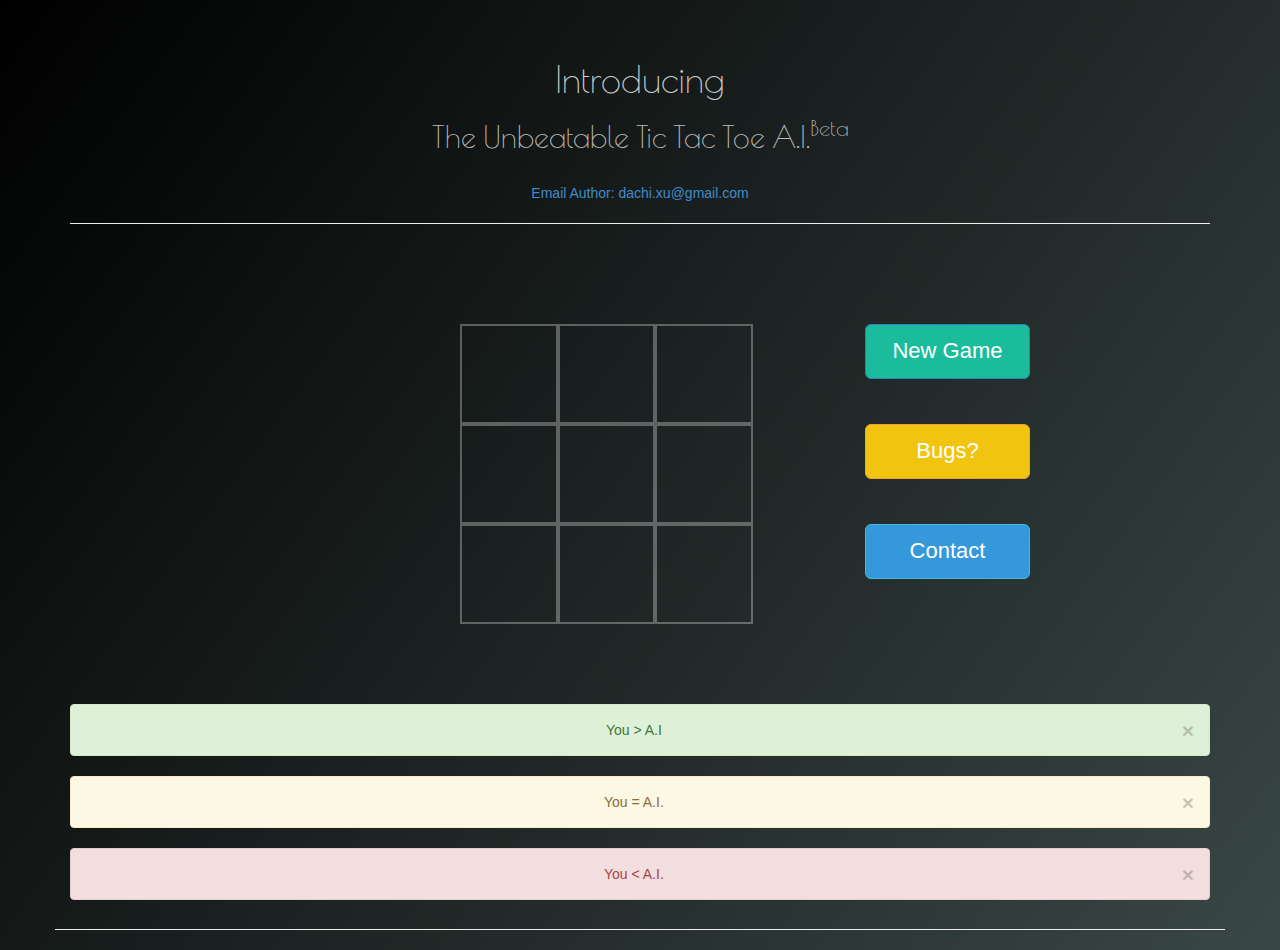
==== tictactoe.html @ 1e1e75c6 "tictactoe update 20140511" ====
<!DOCTYPE html>
<html lang="en">

 <!-- start of head -->
 <head>

  <!-- Setup -->
  <title>The Unbeatable Tic Tac Toe A.I</title>
  <meta http-equiv="X-UA-Compatible" content="IE=Edge">
  <meta charset="UTF-8">

  <!-- CSS -->
  <link rel="stylesheet" href="css/bootstrap.css">
  <link rel="stylesheet" href="css/tictactoe.css">
  <link href='http://fonts.googleapis.com/css?family=Poiret+One' rel='stylesheet' type='text/css'>
  <link href='http://fonts.googleapis.com/css?family=Merriweather' rel='stylesheet' type='text/css'>

  <style>
   h1 {
     color: #CCCCCC;
     font-family: 'Poiret One', serif;
   }

   h2 {
     color: #BBBBBB;
     font-family: 'Poiret One', serif;
   } 

   .playchart {
     left: 50%;
     top : 50%;
     margin:0 auto 0 auto;
   }
   
   .btn {
    width:100%;
   }
  </style>

 <!-- Javascript-->
 <!-- External JS-->
 <script src="js/jquery-2.0.3.min.js"></script>
 <script src="js/bootstrap.min.js"></script>

 <!-- end of head -->
 </head>

 <!-- start of body -->
 <body>

 <div class="container page-header" id="header">
   <div class="row">
    <div class="col-md-2"></div>
    <div class="col-md-8">
     <h1 style="color:#CCCCCC;">Introducing</h1>
     <h2 class="">The Unbeatable Tic Tac Toe A.I.<sup>Beta</sup></h2>
     <br/>
     <a href="mailto:dachi.xu@gmail.com">Email Author: dachi.xu@gmail.com</a>
    </div>
   </div>
   <hr/>
   
   <!-- Playground -->
   <div class="container playchart">
    <br/><br/><br/><br/>
    <div class="row chartrow" >
     <div class="col-md-1 "></div>
     <div class="col-md-1 "></div>
     <div class="col-md-1 "></div>
     <div class="col-md-1 "></div>
     <div class="col-md-1 chartunit"></div>
     <div class="col-md-1 chartunit"></div>
     <div class="col-md-1 chartunit"></div>
     <div class="col-md-1 "></div>
     <div class="col-md-2 ">
      <button class="btn btn-hg btn-primary">New Game</button>
     </div>
    </div>

    <div class="row chartrow" >
     <div class="col-md-1 "></div>
     <div class="col-md-1 "></div>
     <div class="col-md-1 "></div>
     <div class="col-md-1 "></div>
     <div class="col-md-1 chartunit"></div>
     <div class="col-md-1 chartunit"></div>
     <div class="col-md-1 chartunit"></div>
     <div class="col-md-1 "></div>
     <div class="col-md-2 ">
      <button class="btn btn-hg btn-warning" data-toggle="modal" data-target="#myModal1">Bugs?</button>

      <!-- Modal -->
<div class="modal fade" id="myModal1" tabindex="-1" role="dialog" aria-labelledby="myModalLabel" aria-hidden="true">
  <div class="modal-dialog">
    <div class="modal-content">
      <div class="modal-header">
        <button type="button" class="close" data-dismiss="modal" aria-hidden="true">&times;</button>
        <h4 class="modal-title" id="myModalLabel">What? You Say Bugs?</h4>
      </div>
      <div class="modal-body">
       <p style="text-align:left;">
       Dear Player:
       <br/>
       <br/>If you could not proceed to play the game or if you have beaten the A.I, there is a bug, 
       <br/>because this game is designed to be function well and beat you or at least not losing the game. Please call (312)-DACHI-XU for the customer service.
       <br/>
       <br/>Just Kidding. Please do not make the call.
       <br/>
       <br/>If you have encoutered a bug, please kindly let me know by email or via other contacts channles. I would appreciate your willing to help with improving this web app :) 
       <br/>
       <br/>Thanks,
       <br/>Dachi
       </p> 
      </div>
      <div class="modal-footer">
        <button type="button" class="btn btn-default" data-dismiss="modal">Close</button>
      </div>
    </div><!-- /.modal-content -->
  </div><!-- /.modal-dialog -->
</div><!-- /.modal -->
     
     </div>
    </div>

    <div class="row chartrow" >
     <div class="col-md-1 "></div>
     <div class="col-md-1 "></div>
     <div class="col-md-1 "></div>
     <div class="col-md-1 "></div>
     <div class="col-md-1 chartunit"></div>
     <div class="col-md-1 chartunit"></div>
     <div class="col-md-1 chartunit"></div>
     <div class="col-md-1 "></div>
     <div class="col-md-2 ">
      <button class="btn btn-hg btn-info" data-toggle="modal" data-target="#myModal2">Contact</button>

      <!-- Modal -->
<div class="modal fade" id="myModal2" tabindex="-1" role="dialog" aria-labelledby="myModalLabel" aria-hidden="true">
  <div class="modal-dialog">
    <div class="modal-content">
      <div class="modal-header">
        <button type="button" class="close" data-dismiss="modal" aria-hidden="true">&times;</button>
        <h4 class="modal-title" id="myModalLabel">Contact Dachi</h4>
      </div>
      <div class="modal-body">
       <p style="text-align:left;">
       Hello!
       <br/>
       <br/>My name is Dachi,  I am an international student at DePaul University while studying for my master degree of computer science. 
       <br/>
       <br/>I earned my last master of science in Finance degree at Illinois Institute of Techonology, and I was an intern/consultant at CME group for about 1 year and a half.
       <br/>
       <br/>Right now I am studying computer science at DePaul, at the same time I am learning Web / Mobile / Hardware Developments by myself.
       <br/>
       <br/>I am open to all kinds of opportunity to get involved in such projects or join a team as intern/full time. I would appreciate if could share with me about related information.
       <br/>
       
       <br/>You can contact me via email: <a href="mailto:dachi.xu@gmail.com">dachi.xu@gmail.com,</a> 
       <br/>or follow me <a href="https://twitter.com/DachiXu">@DachiXu</a> on twitter,
       <br/>my resume is available at <a href="https://www.linkedin.com/pub/dachi-xu/36/954/20a">LinkedIn</a> and personal website : <a href="https://DachiCoding.github.io">DachiCoding.github.io</a>

       <br/>
       <br/>Thanks,
       <br/>Dachi
       </p> 
      </div>
      <div class="modal-footer">
        <button type="button" class="btn btn-default" data-dismiss="modal">Close</button>
      </div>
    </div><!-- /.modal-content -->
  </div><!-- /.modal-dialog -->
</div><!-- /.modal -->

     </div>
    </div>
   </div>
   <br/><br/><br/><br/>

   <div class="alert alert-success fade in">
    <button type="button" class="close" data-dismiss="alert" aria-hidden="true">×</button>
    <p calss="text-success">You &gt A.I
    </p>
   </div>

   <div class="alert alert-warning">
    <button type="button" class="close" data-dismiss="alert" aria-hidden="true">×</button>
    <p calss="text-warning">You =  A.I.
    </p>
   </div>

   <div class="alert alert-danger">
    <button type="button" class="close" data-dismiss="alert" aria-hidden="true">×</button>
    <p calss="text-danger">You &lt  A.I.
    </p>
   </div>

 <!-- end of container -->
 </div>

 
 
 <!-- end of body -->
 </body>
</html>
---- css/tictactoe.css ----
body {
 background-image: linear-gradient(to bottom right, #000000 0%, #394745 100%);
 background-image: -webkit-linear-gradient(top left, #000000 0%, #394745 100%);
 background-image: -moz-linear-gradient(top left, #000000 0%, #394745 100%);
 background-image: -ms-linear-gradient(top left, #000000 0%, #394745 100%); 
}

#header {
 text-align:center;
}


.chartunit {
 height:100px;
 border:2px solid white;
 opacity:0.3;
}

.chartunit:hover {
 border:2px solid white;
 opacity:1.0;
}

//flat-UI
.btn {
  border: none;
  font-size: 15px;
  font-weight: normal;
  line-height: 1.4;
  border-radius: 4px;
  padding: 10px 15px;
  -webkit-font-smoothing: subpixel-antialiased;
  -webkit-transition: border .25s linear, color .25s linear, background-color .25s linear;
  transition: border .25s linear, color .25s linear, background-color .25s linear;
}
.btn:hover,
.btn:focus {
  outline: none;
  color: #ffffff;
}
.btn:active,
.btn.active {
  outline: none;
  -webkit-box-shadow: none;
  box-shadow: none;
}
.btn.disabled,
.btn[disabled],
fieldset[disabled] .btn {
  background-color: #bdc3c7;
  color: rgba(255, 255, 255, 0.75);
  opacity: 0.7;
  filter: alpha(opacity=70);
}
.btn > [class^="fui-"] {
  margin: 0 1px;
  position: relative;
  line-height: 1;
  top: 1px;
}
.btn-xs.btn > [class^="fui-"] {
  font-size: 11px;
  top: 0;
}
.btn-hg.btn > [class^="fui-"] {
  top: 2px;
}
.btn-default {
  color: #ffffff;
  background-color: #bdc3c7;
}
.btn-default:hover,
.btn-default:focus,
.btn-default:active,
.btn-default.active,
.open .dropdown-toggle.btn-default {
  color: #ffffff;
  background-color: #cacfd2;
  border-color: #cacfd2;
}
.btn-default:active,
.btn-default.active,
.open .dropdown-toggle.btn-default {
  background: #a1a6a9;
  border-color: #a1a6a9;
}
.btn-default.disabled,
.btn-default[disabled],
fieldset[disabled] .btn-default,
.btn-default.disabled:hover,
.btn-default[disabled]:hover,
fieldset[disabled] .btn-default:hover,
.btn-default.disabled:focus,
.btn-default[disabled]:focus,
fieldset[disabled] .btn-default:focus,
.btn-default.disabled:active,
.btn-default[disabled]:active,
fieldset[disabled] .btn-default:active,
.btn-default.disabled.active,
.btn-default[disabled].active,
fieldset[disabled] .btn-default.active {
  background-color: #bdc3c7;
  border-color: #bdc3c7;
}
.btn-primary {
  color: #ffffff;
  background-color: #1abc9c;
}
.btn-primary:hover,
.btn-primary:focus,
.btn-primary:active,
.btn-primary.active,
.open .dropdown-toggle.btn-primary {
  color: #ffffff;
  background-color: #48c9b0;
  border-color: #48c9b0;
}
.btn-primary:active,
.btn-primary.active,
.open .dropdown-toggle.btn-primary {
  background: #16a085;
  border-color: #16a085;
}
.btn-primary.disabled,
.btn-primary[disabled],
fieldset[disabled] .btn-primary,
.btn-primary.disabled:hover,
.btn-primary[disabled]:hover,
fieldset[disabled] .btn-primary:hover,
.btn-primary.disabled:focus,
.btn-primary[disabled]:focus,
fieldset[disabled] .btn-primary:focus,
.btn-primary.disabled:active,
.btn-primary[disabled]:active,
fieldset[disabled] .btn-primary:active,
.btn-primary.disabled.active,
.btn-primary[disabled].active,
fieldset[disabled] .btn-primary.active {
  background-color: #1abc9c;
  border-color: #1abc9c;
}
.btn-info {
  color: #ffffff;
  background-color: #3498db;
}
.btn-info:hover,
.btn-info:focus,
.btn-info:active,
.btn-info.active,
.open .dropdown-toggle.btn-info {
  color: #ffffff;
  background-color: #5dade2;
  border-color: #5dade2;
}
.btn-info:active,
.btn-info.active,
.open .dropdown-toggle.btn-info {
  background: #2c81ba;
  border-color: #2c81ba;
}
.btn-info.disabled,
.btn-info[disabled],
fieldset[disabled] .btn-info,
.btn-info.disabled:hover,
.btn-info[disabled]:hover,
fieldset[disabled] .btn-info:hover,
.btn-info.disabled:focus,
.btn-info[disabled]:focus,
fieldset[disabled] .btn-info:focus,
.btn-info.disabled:active,
.btn-info[disabled]:active,
fieldset[disabled] .btn-info:active,
.btn-info.disabled.active,
.btn-info[disabled].active,
fieldset[disabled] .btn-info.active {
  background-color: #3498db;
  border-color: #3498db;
}
.btn-danger {
  color: #ffffff;
  background-color: #e74c3c;
}
.btn-danger:hover,
.btn-danger:focus,
.btn-danger:active,
.btn-danger.active,
.open .dropdown-toggle.btn-danger {
  color: #ffffff;
  background-color: #ec7063;
  border-color: #ec7063;
}
.btn-danger:active,
.btn-danger.active,
.open .dropdown-toggle.btn-danger {
  background: #c44133;
  border-color: #c44133;
}
.btn-danger.disabled,
.btn-danger[disabled],
fieldset[disabled] .btn-danger,
.btn-danger.disabled:hover,
.btn-danger[disabled]:hover,
fieldset[disabled] .btn-danger:hover,
.btn-danger.disabled:focus,
.btn-danger[disabled]:focus,
fieldset[disabled] .btn-danger:focus,
.btn-danger.disabled:active,
.btn-danger[disabled]:active,
fieldset[disabled] .btn-danger:active,
.btn-danger.disabled.active,
.btn-danger[disabled].active,
fieldset[disabled] .btn-danger.active {
  background-color: #e74c3c;
  border-color: #e74c3c;
}
.btn-success {
  color: #ffffff;
  background-color: #2ecc71;
}
.btn-success:hover,
.btn-success:focus,
.btn-success:active,
.btn-success.active,
.open .dropdown-toggle.btn-success {
  color: #ffffff;
  background-color: #58d68d;
  border-color: #58d68d;
}
.btn-success:active,
.btn-success.active,
.open .dropdown-toggle.btn-success {
  background: #27ad60;
  border-color: #27ad60;
}
.btn-success.disabled,
.btn-success[disabled],
fieldset[disabled] .btn-success,
.btn-success.disabled:hover,
.btn-success[disabled]:hover,
fieldset[disabled] .btn-success:hover,
.btn-success.disabled:focus,
.btn-success[disabled]:focus,
fieldset[disabled] .btn-success:focus,
.btn-success.disabled:active,
.btn-success[disabled]:active,
fieldset[disabled] .btn-success:active,
.btn-success.disabled.active,
.btn-success[disabled].active,
fieldset[disabled] .btn-success.active {
  background-color: #2ecc71;
  border-color: #2ecc71;
}
.btn-warning {
  color: #ffffff;
  background-color: #f1c40f;
}
.btn-warning:hover,
.btn-warning:focus,
.btn-warning:active,
.btn-warning.active,
.open .dropdown-toggle.btn-warning {
  color: #ffffff;
  background-color: #f5d313;
  border-color: #f5d313;
}
.btn-warning:active,
.btn-warning.active,
.open .dropdown-toggle.btn-warning {
  background: #cda70d;
  border-color: #cda70d;
}
.btn-warning.disabled,
.btn-warning[disabled],
fieldset[disabled] .btn-warning,
.btn-warning.disabled:hover,
.btn-warning[disabled]:hover,
fieldset[disabled] .btn-warning:hover,
.btn-warning.disabled:focus,
.btn-warning[disabled]:focus,
fieldset[disabled] .btn-warning:focus,
.btn-warning.disabled:active,
.btn-warning[disabled]:active,
fieldset[disabled] .btn-warning:active,
.btn-warning.disabled.active,
.btn-warning[disabled].active,
fieldset[disabled] .btn-warning.active {
  background-color: #f1c40f;
  border-color: #f1c40f;
}
.btn-inverse {
  color: #ffffff;
  background-color: #34495e;
}
.btn-inverse:hover,
.btn-inverse:focus,
.btn-inverse:active,
.btn-inverse.active,
.open .dropdown-toggle.btn-inverse {
  color: #ffffff;
  background-color: #415b76;
  border-color: #415b76;
}
.btn-inverse:active,
.btn-inverse.active,
.open .dropdown-toggle.btn-inverse {
  background: #2c3e50;
  border-color: #2c3e50;
}
.btn-inverse.disabled,
.btn-inverse[disabled],
fieldset[disabled] .btn-inverse,
.btn-inverse.disabled:hover,
.btn-inverse[disabled]:hover,
fieldset[disabled] .btn-inverse:hover,
.btn-inverse.disabled:focus,
.btn-inverse[disabled]:focus,
fieldset[disabled] .btn-inverse:focus,
.btn-inverse.disabled:active,
.btn-inverse[disabled]:active,
fieldset[disabled] .btn-inverse:active,
.btn-inverse.disabled.active,
.btn-inverse[disabled].active,
fieldset[disabled] .btn-inverse.active {
  background-color: #34495e;
  border-color: #34495e;
}
.btn-embossed {
  -webkit-box-shadow: inset 0 -2px 0 rgba(0, 0, 0, 0.15);
  box-shadow: inset 0 -2px 0 rgba(0, 0, 0, 0.15);
}
.btn-embossed.active,
.btn-embossed:active {
  -webkit-box-shadow: inset 0 2px 0 rgba(0, 0, 0, 0.15);
  box-shadow: inset 0 2px 0 rgba(0, 0, 0, 0.15);
}
.btn-wide {
  min-width: 140px;
  padding-left: 30px;
  padding-right: 30px;
}
.btn-link {
  color: #16a085;
}
.btn-link:hover,
.btn-link:focus {
  color: #1abc9c;
  text-decoration: underline;
  background-color: transparent;
}
.btn-link[disabled]:hover,
fieldset[disabled] .btn-link:hover,
.btn-link[disabled]:focus,
fieldset[disabled] .btn-link:focus {
  color: #bdc3c7;
  text-decoration: none;
}
.btn-hg {
  padding: 13px 20px;
  font-size: 22px;
  line-height: 1.227;
  border-radius: 6px;
}
.btn-lg {
  padding: 10px 19px;
  font-size: 17px;
  line-height: 1.471;
  border-radius: 6px;
}
.btn-sm {
  padding: 9px 13px;
  font-size: 13px;
  line-height: 1.385;
  border-radius: 4px;
}
.btn-xs {
  padding: 6px 9px;
  font-size: 12px;
  line-height: 1.083;
  border-radius: 3px;
}
.btn-tip {
  font-weight: 300;
  padding-left: 10px;
  font-size: 92%;
}
.btn-block {
  white-space: normal;
}
.btn-default .caret {
  border-top-color: #ffffff;
}
.btn-primary .caret,
.btn-success .caret,
.btn-warning .caret,
.btn-danger .caret,
.btn-info .caret {
  border-top-color: #ffffff;
}
.dropup .btn-default .caret {
  border-bottom-color: #ffffff;
}
.dropup .btn-primary .caret,
.dropup .btn-success .caret,
.dropup .btn-warning .caret,
.dropup .btn-danger .caret,
.dropup .btn-info .caret {
  border-bottom-color: #ffffff;
}
.btn-group-xs > .btn {
  padding: 6px 9px;
  font-size: 12px;
  line-height: 1.083;
  border-radius: 3px;
}
.btn-group-sm > .btn {
  padding: 9px 13px;
  font-size: 13px;
  line-height: 1.385;
  border-radius: 4px;
}
.btn-group-lg > .btn {
  padding: 10px 19px;
  font-size: 17px;
  line-height: 1.471;
  border-radius: 6px;
}
.btn-group-gh > .btn {
  padding: 13px 20px;
  font-size: 22px;
  line-height: 1.227;
  border-radius: 6px;
}
.btn-group > .btn + .btn {
  margin-left: 0;
}
.btn-group > .btn + .dropdown-toggle {
  border-left: 2px solid rgba(52, 73, 94, 0.15);
  padding-left: 12px;
  padding-right: 12px;
}
.btn-group > .btn + .dropdown-toggle .caret {
  margin-left: 3px;
  margin-right: 3px;
}
.btn-group > .btn.btn-gh + .dropdown-toggle .caret {
  margin-left: 7px;
  margin-right: 7px;
}
.btn-group > .btn.btn-sm + .dropdown-toggle .caret {
  margin-left: 0;
  margin-right: 0;
}
.dropdown-toggle .caret {
  margin-left: 8px;
}
.btn-group > .btn,
.btn-group > .dropdown-menu,
.btn-group > .popover {
  font-weight: 400;
}
.btn-group:focus .dropdown-toggle {
  outline: none;
  -webkit-transition: 0.25s;
  transition: 0.25s;
}
.btn-group.open .dropdown-toggle {
  color: rgba(255, 255, 255, 0.75);
  -webkit-box-shadow: none;
  box-shadow: none;
}
.btn-toolbar .btn.active {
  color: #ffffff;
}
.btn-toolbar .btn > [class^="fui-"] {
  font-size: 16px;
  margin: 0 1px;
}
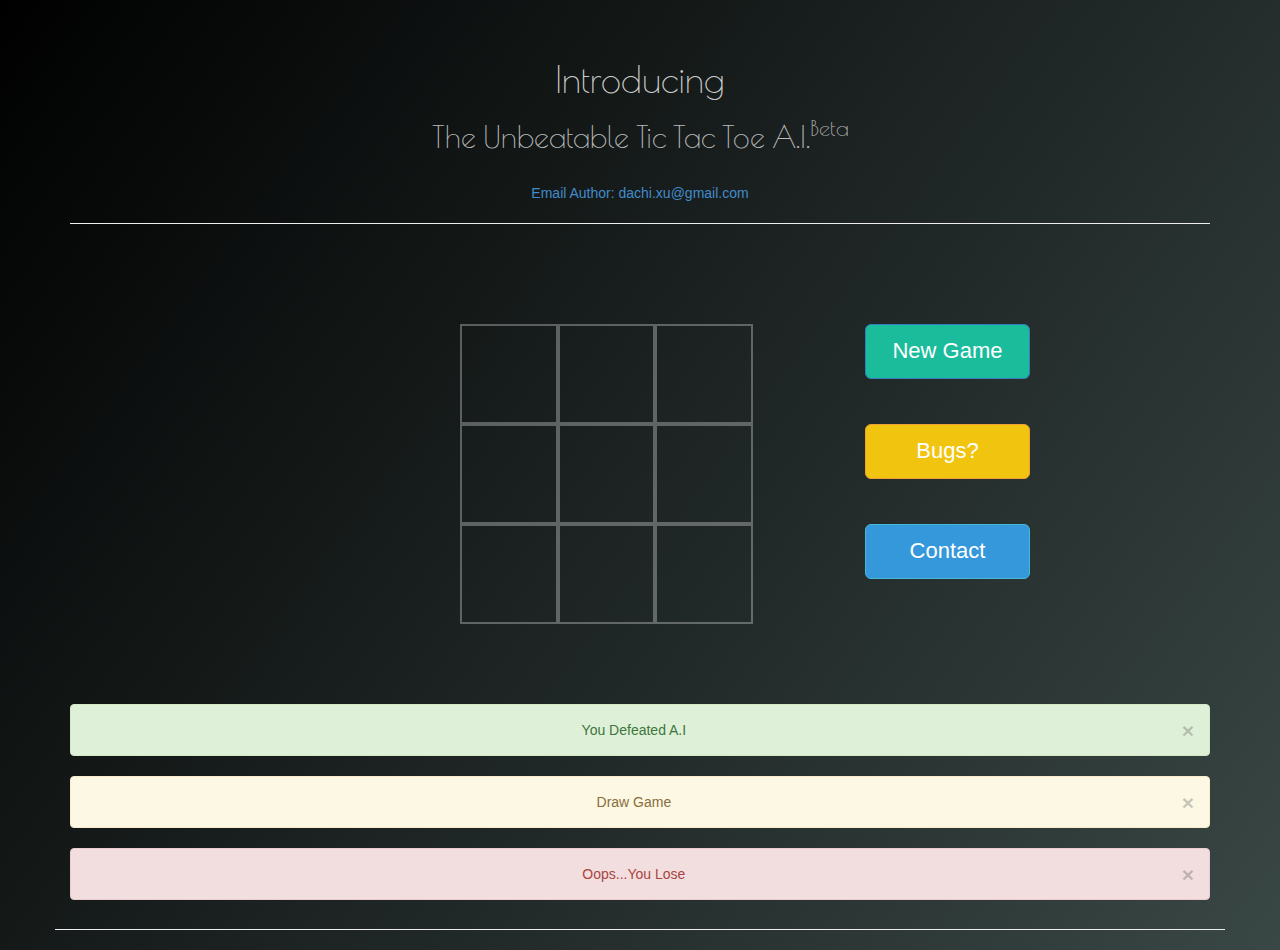
==== commit 37fa829b: "tictactoe update 20140513" ====
--- a/tictactoe.html
+++ b/tictactoe.html
@@ -14,6 +14,7 @@
   <link rel="stylesheet" href="css/tictactoe.css">
   <link href='http://fonts.googleapis.com/css?family=Poiret+One' rel='stylesheet' type='text/css'>
   <link href='http://fonts.googleapis.com/css?family=Merriweather' rel='stylesheet' type='text/css'>
+  <link href='http://fonts.googleapis.com/css?family=Montserrat+Alternates' rel='stylesheet' type='text/css'>
 
   <style>
    h1 {
@@ -41,6 +42,9 @@
  <!-- External JS-->
  <script src="js/jquery-2.0.3.min.js"></script>
  <script src="js/bootstrap.min.js"></script>
+ <script src="js/tictactoe.js"></script>
+ <script>
+ </script>
 
  <!-- end of head -->
  </head>
@@ -68,12 +72,12 @@
      <div class="col-md-1 "></div>
      <div class="col-md-1 "></div>
      <div class="col-md-1 "></div>
-     <div class="col-md-1 chartunit"></div>
-     <div class="col-md-1 chartunit"></div>
-     <div class="col-md-1 chartunit"></div>
+     <div class="col-md-1 chartunit" id="c1"></div>
+     <div class="col-md-1 chartunit" id="c2"></div>
+     <div class="col-md-1 chartunit" id="c3"></div>
      <div class="col-md-1 "></div>
      <div class="col-md-2 ">
-      <button class="btn btn-hg btn-primary">New Game</button>
+      <button class="btn btn-hg btn-primary" id="newBtn">New Game</button>
      </div>
     </div>
 
@@ -82,9 +86,9 @@
      <div class="col-md-1 "></div>
      <div class="col-md-1 "></div>
      <div class="col-md-1 "></div>
-     <div class="col-md-1 chartunit"></div>
-     <div class="col-md-1 chartunit"></div>
-     <div class="col-md-1 chartunit"></div>
+     <div class="col-md-1 chartunit" id="c4"></div>
+     <div class="col-md-1 chartunit" id="c5"></div>
+     <div class="col-md-1 chartunit" id="c6"></div>
      <div class="col-md-1 "></div>
      <div class="col-md-2 ">
       <button class="btn btn-hg btn-warning" data-toggle="modal" data-target="#myModal1">Bugs?</button>
@@ -101,8 +105,9 @@
        <p style="text-align:left;">
        Dear Player:
        <br/>
-       <br/>If you could not proceed to play the game or if you have beaten the A.I, there is a bug, 
-       <br/>because this game is designed to be function well and beat you or at least not losing the game. Please call (312)-DACHI-XU for the customer service.
+       <br/>If you could not proceed to play the game or if you have beaten the A.I, then there is a bug.
+       <br/>
+       <br/>Because this game is designed to function well and beat you or at least not losing the game. Please call (312)-DACHI-XU for the customer service.
        <br/>
        <br/>Just Kidding. Please do not make the call.
        <br/>
@@ -127,9 +132,9 @@
      <div class="col-md-1 "></div>
      <div class="col-md-1 "></div>
      <div class="col-md-1 "></div>
-     <div class="col-md-1 chartunit"></div>
-     <div class="col-md-1 chartunit"></div>
-     <div class="col-md-1 chartunit"></div>
+     <div class="col-md-1 chartunit" id="c7"></div>
+     <div class="col-md-1 chartunit" id="c8"></div>
+     <div class="col-md-1 chartunit" id="c9"></div>
      <div class="col-md-1 "></div>
      <div class="col-md-2 ">
       <button class="btn btn-hg btn-info" data-toggle="modal" data-target="#myModal2">Contact</button>
@@ -150,14 +155,16 @@
        <br/>
        <br/>I earned my last master of science in Finance degree at Illinois Institute of Techonology, and I was an intern/consultant at CME group for about 1 year and a half.
        <br/>
-       <br/>Right now I am studying computer science at DePaul, at the same time I am learning Web / Mobile / Hardware Developments by myself.
-       <br/>
-       <br/>I am open to all kinds of opportunity to get involved in such projects or join a team as intern/full time. I would appreciate if could share with me about related information.
+       <br/>Right now I am studying computer science at DePaul, at the same time I am learning web / mobile / hardware developing by myself.
+       <br/>
+       <br/>I am open to all kinds of opportunity to get involved in web / mobile projects or join a team as an intern/full time. I would really appreciate if you could share with me about related information.
        <br/>
        
-       <br/>You can contact me via email: <a href="mailto:dachi.xu@gmail.com">dachi.xu@gmail.com,</a> 
-       <br/>or follow me <a href="https://twitter.com/DachiXu">@DachiXu</a> on twitter,
-       <br/>my resume is available at <a href="https://www.linkedin.com/pub/dachi-xu/36/954/20a">LinkedIn</a> and personal website : <a href="https://DachiCoding.github.io">DachiCoding.github.io</a>
+       <br/>You can contact me via email: <a href="mailto:dachi.xu@gmail.com">dachi.xu@gmail.com,</a>  or follow me <a href="https://twitter.com/DachiXu">@DachiXu</a> on twitter,
+       <br/>my resume is available at <a href="https://www.linkedin.com/pub/dachi-xu/36/954/20a">LinkedIn</a> and personal website: <a href="https://DachiCoding.github.io">DachiCoding.github.io</a>
+
+       <br/>
+       <br/>Have a nice day!
 
        <br/>
        <br/>Thanks,
@@ -178,19 +185,18 @@
 
    <div class="alert alert-success fade in">
     <button type="button" class="close" data-dismiss="alert" aria-hidden="true">×</button>
-    <p calss="text-success">You &gt A.I
+    <p calss="text-success" id="wininfo">You Defeated A.I
     </p>
    </div>
 
    <div class="alert alert-warning">
     <button type="button" class="close" data-dismiss="alert" aria-hidden="true">×</button>
-    <p calss="text-warning">You =  A.I.
-    </p>
+    <p calss="text-warning" id="drawinfo">Draw Game    </p>
    </div>
 
    <div class="alert alert-danger">
     <button type="button" class="close" data-dismiss="alert" aria-hidden="true">×</button>
-    <p calss="text-danger">You &lt  A.I.
+    <p calss="text-danger" id="loseinfo">Oops...You Lose
     </p>
    </div>
 
--- a/css/tictactoe.css
+++ b/css/tictactoe.css
@@ -9,11 +9,14 @@
  text-align:center;
 }
 
-
 .chartunit {
  height:100px;
  border:2px solid white;
  opacity:0.3;
+ vertical-align:middle;
+ font-size:70px;
+ font-family: 'Montserrat Alternates', sans-serif;
+ color:#FFFFFF;
 }
 
 .chartunit:hover {
@@ -475,4 +478,3 @@
   font-size: 16px;
   margin: 0 1px;
 }
-
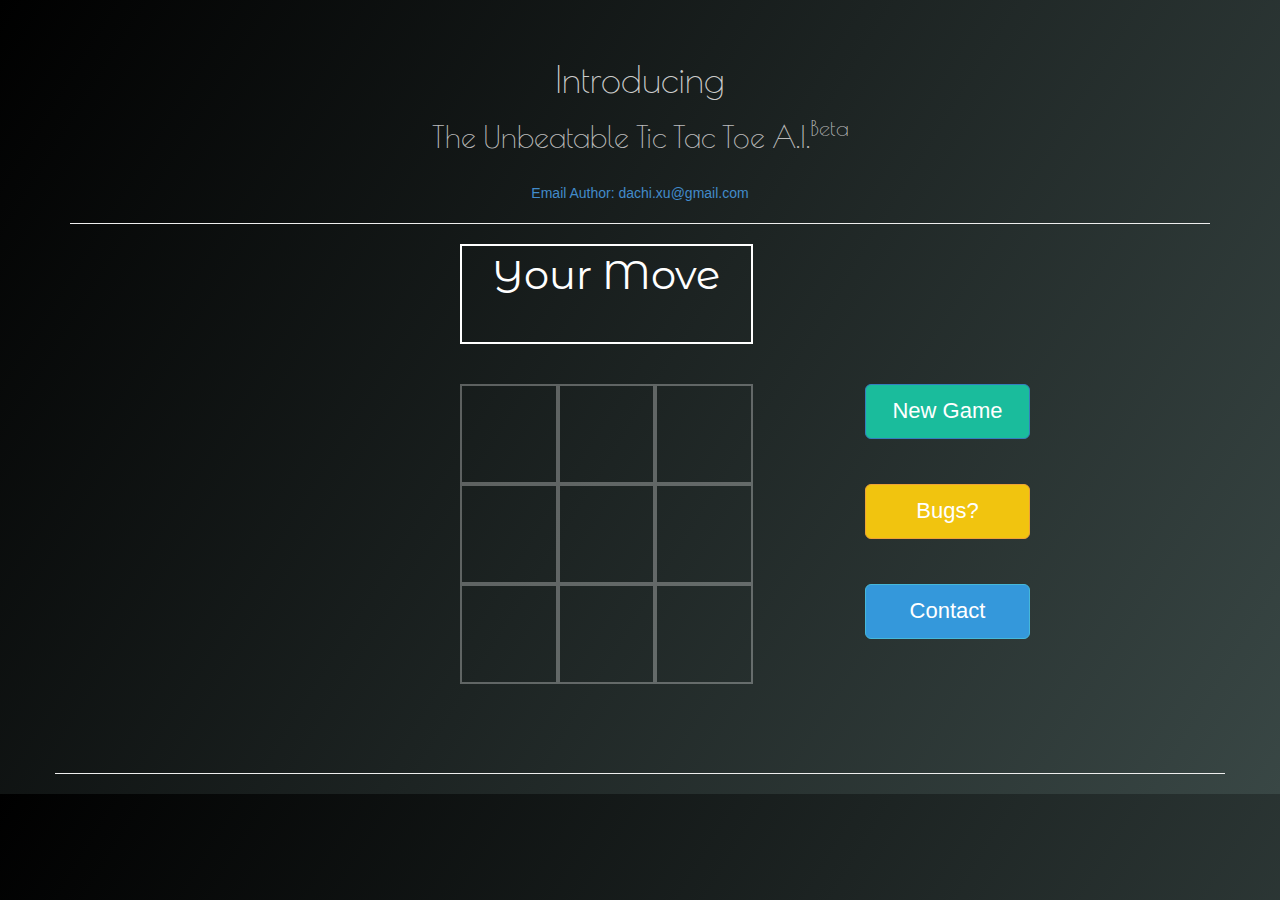
==== commit 268f8a67: "tictactoe update 20140525" ====
--- a/tictactoe.html
+++ b/tictactoe.html
@@ -66,7 +66,15 @@
    
    <!-- Playground -->
    <div class="container playchart">
-    <br/><br/><br/><br/>
+     <!-- HUD -->
+    <div class="row chartrow" >
+     <div class="col-md-1 "></div>
+     <div class="col-md-1 "></div>
+     <div class="col-md-1 "></div>
+     <div class="col-md-1 "></div>
+     <div class="col-md-3 chartunit" id="HUD"></div>
+    </div>
+    <br/><br/>
     <div class="row chartrow" >
      <div class="col-md-1 "></div>
      <div class="col-md-1 "></div>
@@ -183,18 +191,18 @@
    </div>
    <br/><br/><br/><br/>
 
-   <div class="alert alert-success fade in">
+   <div class="alert alert-success fade in" id="winDiv">
     <button type="button" class="close" data-dismiss="alert" aria-hidden="true">×</button>
     <p calss="text-success" id="wininfo">You Defeated A.I
     </p>
    </div>
 
-   <div class="alert alert-warning">
+   <div class="alert alert-warning" id="drawDiv">
     <button type="button" class="close" data-dismiss="alert" aria-hidden="true">×</button>
     <p calss="text-warning" id="drawinfo">Draw Game    </p>
    </div>
 
-   <div class="alert alert-danger">
+   <div class="alert alert-danger" id="loseDiv">
     <button type="button" class="close" data-dismiss="alert" aria-hidden="true">×</button>
     <p calss="text-danger" id="loseinfo">Oops...You Lose
     </p>
--- a/css/tictactoe.css
+++ b/css/tictactoe.css
@@ -7,6 +7,15 @@
 
 #header {
  text-align:center;
+}
+
+#HUD {
+ text-align:center;
+ vertical-align:middle;
+ font-size:40px;
+ opacity:1.0;
+ //animation:HUDBlink 2s;
+ //-webkit-animation:HUDBlink 2s;
 }
 
 .chartunit {
@@ -22,6 +31,25 @@
 .chartunit:hover {
  border:2px solid white;
  opacity:1.0;
+}
+
+#winDiv {
+ display:none;
+}
+
+#drawDiv {
+ display:none;
+}
+
+#loseDiv {
+ display:none;
+}
+
+.cubicSpin {
+ transform:rotateY(180deg);
+ -webkit-transform:rotateY(180deg);
+ transition:1s;
+ -webkit-transition:1s;
 }
 
 //flat-UI
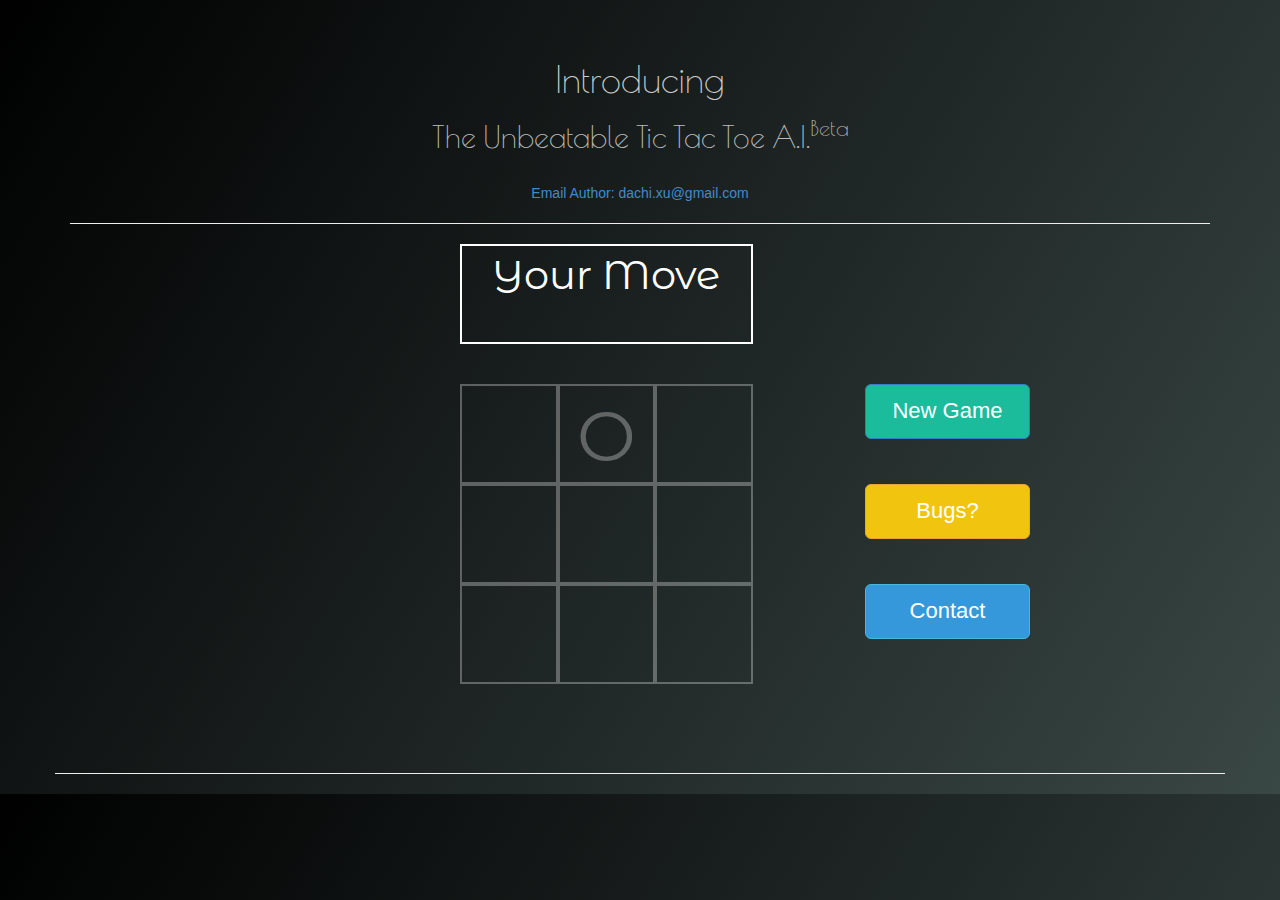
==== commit d73cbd68: "tictactoe update 20140526" ====
--- a/tictactoe.html
+++ b/tictactoe.html
@@ -36,6 +36,7 @@
    .btn {
     width:100%;
    }
+
   </style>
 
  <!-- Javascript-->
@@ -72,7 +73,7 @@
      <div class="col-md-1 "></div>
      <div class="col-md-1 "></div>
      <div class="col-md-1 "></div>
-     <div class="col-md-3 chartunit" id="HUD"></div>
+     <div class="col-md-3 chartHUD" id="HUD"></div>
     </div>
     <br/><br/>
     <div class="row chartrow" >
--- a/css/tictactoe.css
+++ b/css/tictactoe.css
@@ -14,8 +14,18 @@
  vertical-align:middle;
  font-size:40px;
  opacity:1.0;
- //animation:HUDBlink 2s;
- //-webkit-animation:HUDBlink 2s;
+ animation: 1.5s hudBlink infinite alternate ease-in-out;
+ -webkit-animation: 1.5s hudBlink infinite alternate ease-in-out;
+}
+
+.chartHUD {
+ height:100px;
+ border:2px solid white;
+ opacity:0.3;
+ vertical-align:middle;
+ font-size:70px;
+ font-family: 'Montserrat Alternates', sans-serif;
+ color:#FFFFFF;
 }
 
 .chartunit {
@@ -46,10 +56,38 @@
 }
 
 .cubicSpin {
- transform:rotateY(180deg);
- -webkit-transform:rotateY(180deg);
- transition:1s;
- -webkit-transition:1s;
+ /*
+ transform: rotateY(360deg);
+ -webkit-transform: rotateY(360deg);
+ transition: 1s;
+ -webkit-transition: 1s;
+ */
+ animation: 0.65s cbcSpin ;
+ -webkit-animation: 0.65s cbcSpin ;
+}
+
+@keyframes cbcSpin {
+ 0% {transform: rotateY(0deg);}
+ 50% {transform: rotateY(180deg);}
+ 100% {transform: rotateY(360deg);}
+}
+
+@-webkit-keyframes cbcSpin {
+ 0% {-webkit-transform: rotateY(0deg);}
+ 50% {-webkit-transform: rotateY(180deg);}
+ 100% {webkit-transform: rotateY(360deg);}
+}
+
+@keyframes hudBlink {
+ 0% { border:2px solid white;}
+ 50% {border:2px solid grey;}
+ 100% { border:2px solid white;}
+}
+
+@-webkit-keyframes hudBlink {
+ 0% { border:2px solid white;}
+ 50% {border:2px solid grey;}
+ 100% { border:2px solid white;}
 }
 
 //flat-UI
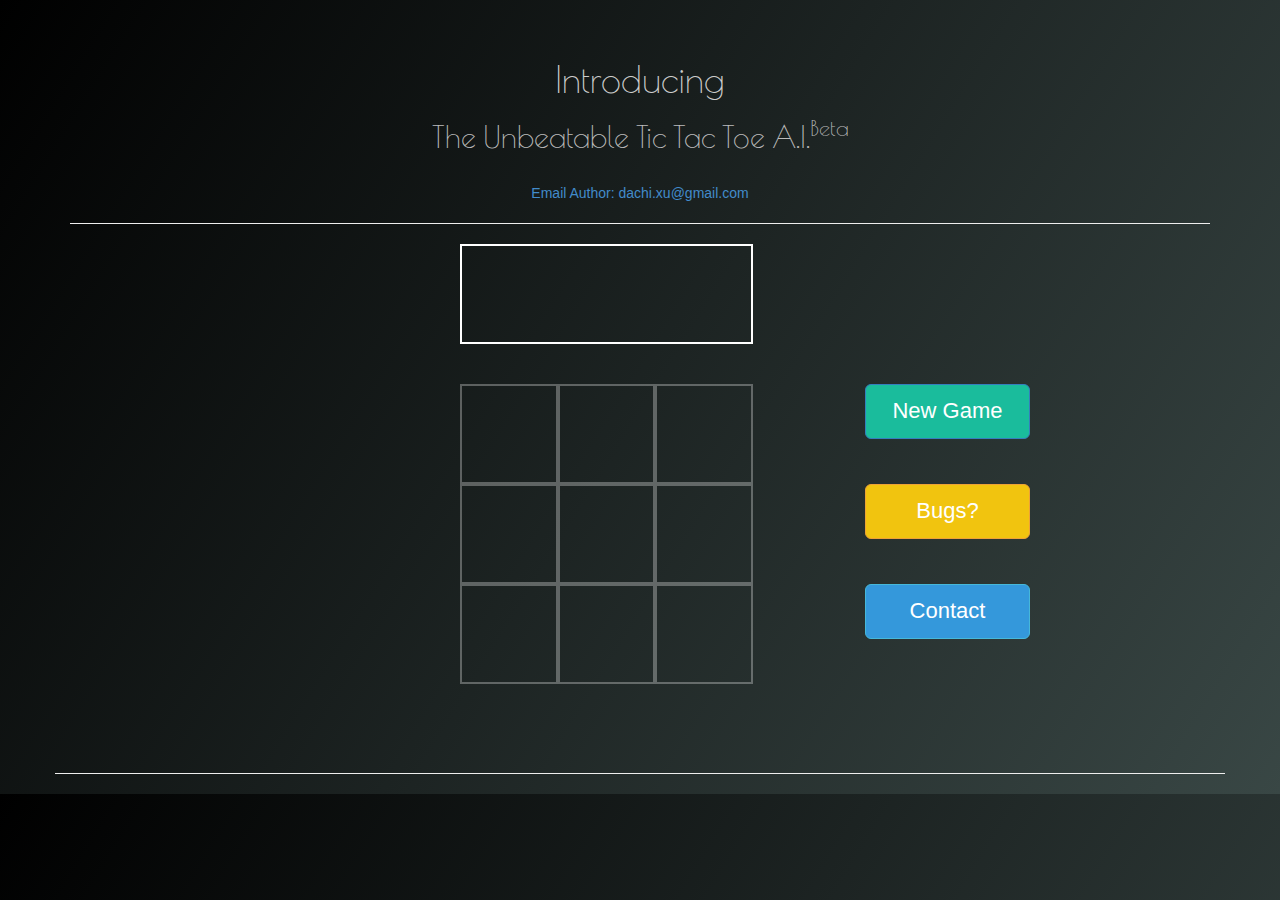
==== commit 7fb55432: "tictactoe update 20140921" ====
--- a/tictactoe.html
+++ b/tictactoe.html
@@ -39,13 +39,6 @@
 
   </style>
 
- <!-- Javascript-->
- <!-- External JS-->
- <script src="js/jquery-2.0.3.min.js"></script>
- <script src="js/bootstrap.min.js"></script>
- <script src="js/tictactoe.js"></script>
- <script>
- </script>
 
  <!-- end of head -->
  </head>
@@ -212,7 +205,13 @@
  <!-- end of container -->
  </div>
 
- 
+ <!-- Javascript-->
+ <!-- External JS-->
+ <script src="js/jquery-2.0.3.min.js"></script>
+ <script src="js/bootstrap.min.js"></script>
+ <script src="js/tictactoe.js"></script>
+ <script>
+ </script>
  
  <!-- end of body -->
  </body>
--- a/css/tictactoe.css
+++ b/css/tictactoe.css
@@ -21,7 +21,7 @@
 .chartHUD {
  height:100px;
  border:2px solid white;
- opacity:0.3;
+ opacity:0.5;
  vertical-align:middle;
  font-size:70px;
  font-family: 'Montserrat Alternates', sans-serif;
@@ -56,14 +56,17 @@
 }
 
 .cubicSpin {
- /*
- transform: rotateY(360deg);
- -webkit-transform: rotateY(360deg);
- transition: 1s;
- -webkit-transition: 1s;
- */
  animation: 0.65s cbcSpin ;
  -webkit-animation: 0.65s cbcSpin ;
+}
+
+.clicked {
+ opacity:1.0;
+ border:3px solid white;
+}
+
+.clickable {
+ 
 }
 
 @keyframes cbcSpin {
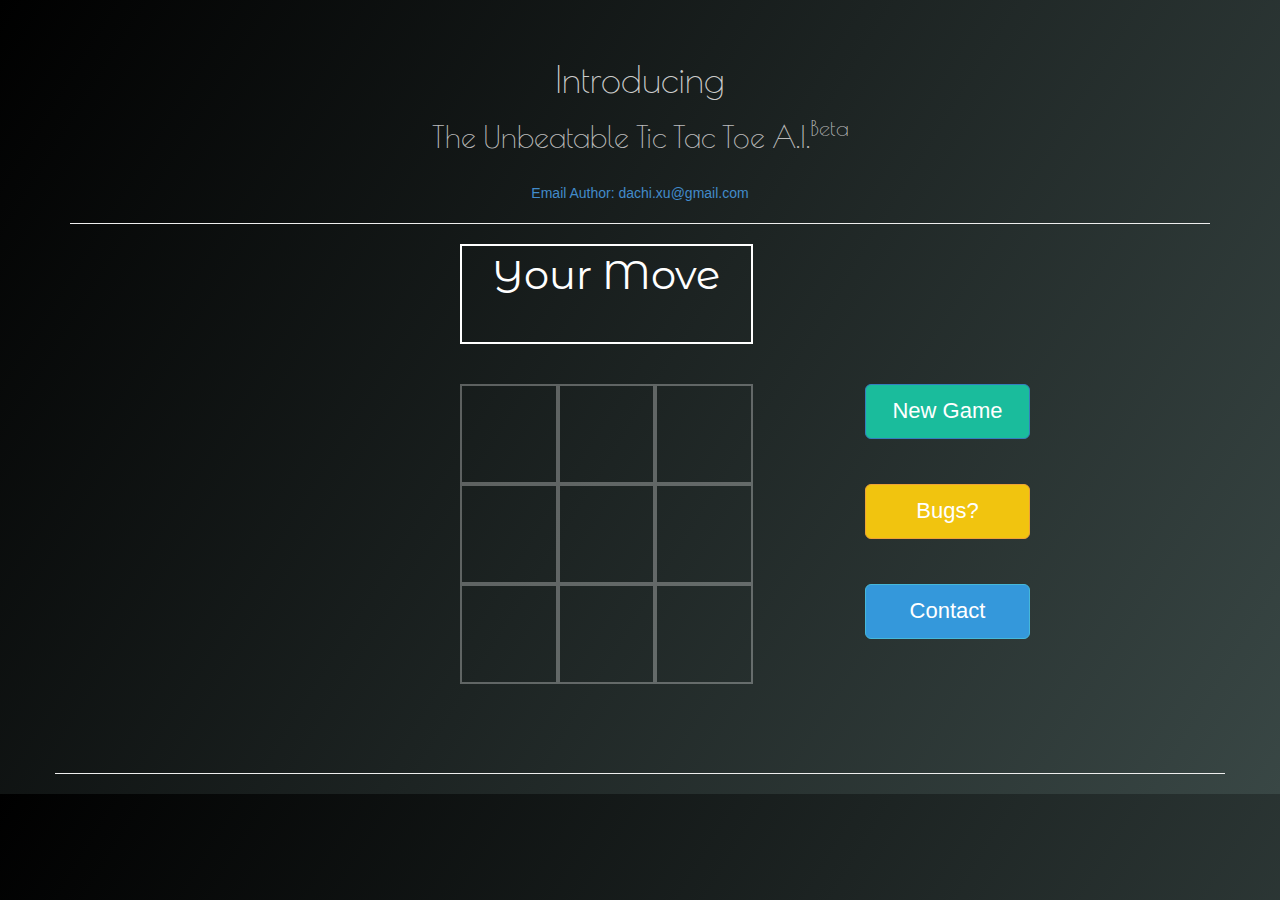
==== commit 0ff51bc5: "tictactoe update 20140921" ====
--- a/tictactoe.html
+++ b/tictactoe.html
@@ -15,30 +15,6 @@
   <link href='http://fonts.googleapis.com/css?family=Poiret+One' rel='stylesheet' type='text/css'>
   <link href='http://fonts.googleapis.com/css?family=Merriweather' rel='stylesheet' type='text/css'>
   <link href='http://fonts.googleapis.com/css?family=Montserrat+Alternates' rel='stylesheet' type='text/css'>
-
-  <style>
-   h1 {
-     color: #CCCCCC;
-     font-family: 'Poiret One', serif;
-   }
-
-   h2 {
-     color: #BBBBBB;
-     font-family: 'Poiret One', serif;
-   } 
-
-   .playchart {
-     left: 50%;
-     top : 50%;
-     margin:0 auto 0 auto;
-   }
-   
-   .btn {
-    width:100%;
-   }
-
-  </style>
-
 
  <!-- end of head -->
  </head>
@@ -96,35 +72,35 @@
       <button class="btn btn-hg btn-warning" data-toggle="modal" data-target="#myModal1">Bugs?</button>
 
       <!-- Modal -->
-<div class="modal fade" id="myModal1" tabindex="-1" role="dialog" aria-labelledby="myModalLabel" aria-hidden="true">
-  <div class="modal-dialog">
-    <div class="modal-content">
-      <div class="modal-header">
-        <button type="button" class="close" data-dismiss="modal" aria-hidden="true">&times;</button>
-        <h4 class="modal-title" id="myModalLabel">What? You Say Bugs?</h4>
-      </div>
-      <div class="modal-body">
-       <p style="text-align:left;">
-       Dear Player:
-       <br/>
-       <br/>If you could not proceed to play the game or if you have beaten the A.I, then there is a bug.
-       <br/>
-       <br/>Because this game is designed to function well and beat you or at least not losing the game. Please call (312)-DACHI-XU for the customer service.
-       <br/>
-       <br/>Just Kidding. Please do not make the call.
-       <br/>
-       <br/>If you have encoutered a bug, please kindly let me know by email or via other contacts channles. I would appreciate your willing to help with improving this web app :) 
-       <br/>
-       <br/>Thanks,
-       <br/>Dachi
-       </p> 
-      </div>
-      <div class="modal-footer">
-        <button type="button" class="btn btn-default" data-dismiss="modal">Close</button>
-      </div>
-    </div><!-- /.modal-content -->
-  </div><!-- /.modal-dialog -->
-</div><!-- /.modal -->
+      <div class="modal fade" id="myModal1" tabindex="-1" role="dialog" aria-labelledby="myModalLabel" aria-hidden="true">
+        <div class="modal-dialog">
+          <div class="modal-content">
+            <div class="modal-header">
+              <button type="button" class="close" data-dismiss="modal" aria-hidden="true">&times;</button>
+              <h4 class="modal-title" id="myModalLabel">What? You Say Bugs?</h4>
+            </div>
+            <div class="modal-body">
+             <p style="text-align:left;">
+             Dear Player:
+             <br/>
+             <br/>If you could not proceed to play the game or if you have beaten the A.I, then there is a bug.
+             <br/>
+             <br/>Because this game is designed to function well and beat you or at least not losing the game. Please call (312)-DACHI-XU for the customer service.
+             <br/>
+             <br/>Just Kidding. Please do not make the call.
+             <br/>
+             <br/>If you have encoutered a bug, please kindly let me know by email or via other contacts channles. I would appreciate your willing to help with improving this web app :) 
+             <br/>
+             <br/>Thanks,
+             <br/>Dachi
+             </p> 
+            </div>
+            <div class="modal-footer">
+              <button type="button" class="btn btn-default" data-dismiss="modal">Close</button>
+            </div>
+          </div><!-- /.modal-content -->
+        </div><!-- /.modal-dialog -->
+      </div><!-- /.modal -->
      
      </div>
     </div>
@@ -142,49 +118,50 @@
       <button class="btn btn-hg btn-info" data-toggle="modal" data-target="#myModal2">Contact</button>
 
       <!-- Modal -->
-<div class="modal fade" id="myModal2" tabindex="-1" role="dialog" aria-labelledby="myModalLabel" aria-hidden="true">
-  <div class="modal-dialog">
-    <div class="modal-content">
-      <div class="modal-header">
-        <button type="button" class="close" data-dismiss="modal" aria-hidden="true">&times;</button>
-        <h4 class="modal-title" id="myModalLabel">Contact Dachi</h4>
-      </div>
-      <div class="modal-body">
-       <p style="text-align:left;">
-       Hello!
-       <br/>
-       <br/>My name is Dachi,  I am an international student at DePaul University while studying for my master degree of computer science. 
-       <br/>
-       <br/>I earned my last master of science in Finance degree at Illinois Institute of Techonology, and I was an intern/consultant at CME group for about 1 year and a half.
-       <br/>
-       <br/>Right now I am studying computer science at DePaul, at the same time I am learning web / mobile / hardware developing by myself.
-       <br/>
-       <br/>I am open to all kinds of opportunity to get involved in web / mobile projects or join a team as an intern/full time. I would really appreciate if you could share with me about related information.
-       <br/>
-       
-       <br/>You can contact me via email: <a href="mailto:dachi.xu@gmail.com">dachi.xu@gmail.com,</a>  or follow me <a href="https://twitter.com/DachiXu">@DachiXu</a> on twitter,
-       <br/>my resume is available at <a href="https://www.linkedin.com/pub/dachi-xu/36/954/20a">LinkedIn</a> and personal website: <a href="https://DachiCoding.github.io">DachiCoding.github.io</a>
-
-       <br/>
-       <br/>Have a nice day!
-
-       <br/>
-       <br/>Thanks,
-       <br/>Dachi
-       </p> 
-      </div>
-      <div class="modal-footer">
-        <button type="button" class="btn btn-default" data-dismiss="modal">Close</button>
-      </div>
-    </div><!-- /.modal-content -->
-  </div><!-- /.modal-dialog -->
-</div><!-- /.modal -->
+      <div class="modal fade" id="myModal2" tabindex="-1" role="dialog" aria-labelledby="myModalLabel" aria-hidden="true">
+        <div class="modal-dialog">
+          <div class="modal-content">
+            <div class="modal-header">
+              <button type="button" class="close" data-dismiss="modal" aria-hidden="true">&times;</button>
+              <h4 class="modal-title" id="myModalLabel">Contact Dachi</h4>
+            </div>
+            <div class="modal-body">
+             <p style="text-align:left;">
+             Hello!
+             <br/>
+             <br/>My name is Dachi,  I am an international student at DePaul University while studying for my master degree of computer science. 
+             <br/>
+             <br/>I earned my last master of science in Finance degree at Illinois Institute of Techonology, and I was an intern/consultant at CME group for about 1 year and a half.
+             <br/>
+             <br/>Right now I am studying computer science at DePaul, at the same time I am learning web / mobile / hardware developing by myself.
+             <br/>
+             <br/>I am open to all kinds of opportunity to get involved in web / mobile projects or join a team as an intern/full time. I would really appreciate if you could share with me about related information.
+             <br/>
+             
+             <br/>You can contact me via email: <a href="mailto:dachi.xu@gmail.com">dachi.xu@gmail.com,</a>  or follow me <a href="https://twitter.com/DachiXu">@DachiXu</a> on twitter,
+             <br/>my resume is available at <a href="https://www.linkedin.com/pub/dachi-xu/36/954/20a">LinkedIn</a> and personal website: <a href="http://dachicj.com">dachicj.com</a>
+      
+             <br/>
+             <br/>Have a nice day!
+      
+             <br/>
+             <br/>Thanks,
+             <br/>Dachi
+             </p> 
+            </div>
+            <div class="modal-footer">
+              <button type="button" class="btn btn-default" data-dismiss="modal">Close</button>
+            </div>
+          </div><!-- /.modal-content -->
+        </div><!-- /.modal-dialog -->
+      </div><!-- /.modal -->
 
      </div>
     </div>
    </div>
    <br/><br/><br/><br/>
 
+   <!--
    <div class="alert alert-success fade in" id="winDiv">
     <button type="button" class="close" data-dismiss="alert" aria-hidden="true">×</button>
     <p calss="text-success" id="wininfo">You Defeated A.I
@@ -201,6 +178,7 @@
     <p calss="text-danger" id="loseinfo">Oops...You Lose
     </p>
    </div>
+   -->
 
  <!-- end of container -->
  </div>
@@ -210,8 +188,6 @@
  <script src="js/jquery-2.0.3.min.js"></script>
  <script src="js/bootstrap.min.js"></script>
  <script src="js/tictactoe.js"></script>
- <script>
- </script>
  
  <!-- end of body -->
  </body>
--- a/css/tictactoe.css
+++ b/css/tictactoe.css
@@ -3,6 +3,26 @@
  background-image: -webkit-linear-gradient(top left, #000000 0%, #394745 100%);
  background-image: -moz-linear-gradient(top left, #000000 0%, #394745 100%);
  background-image: -ms-linear-gradient(top left, #000000 0%, #394745 100%); 
+}
+
+h1 {
+  color: #CCCCCC;
+  font-family: 'Poiret One', serif;
+}
+
+h2 {
+  color: #BBBBBB;
+  font-family: 'Poiret One', serif;
+} 
+
+.playchart {
+  left: 50%;
+  top : 50%;
+  margin:0 auto 0 auto;
+}
+
+.btn {
+ width:100%;
 }
 
 #header {
